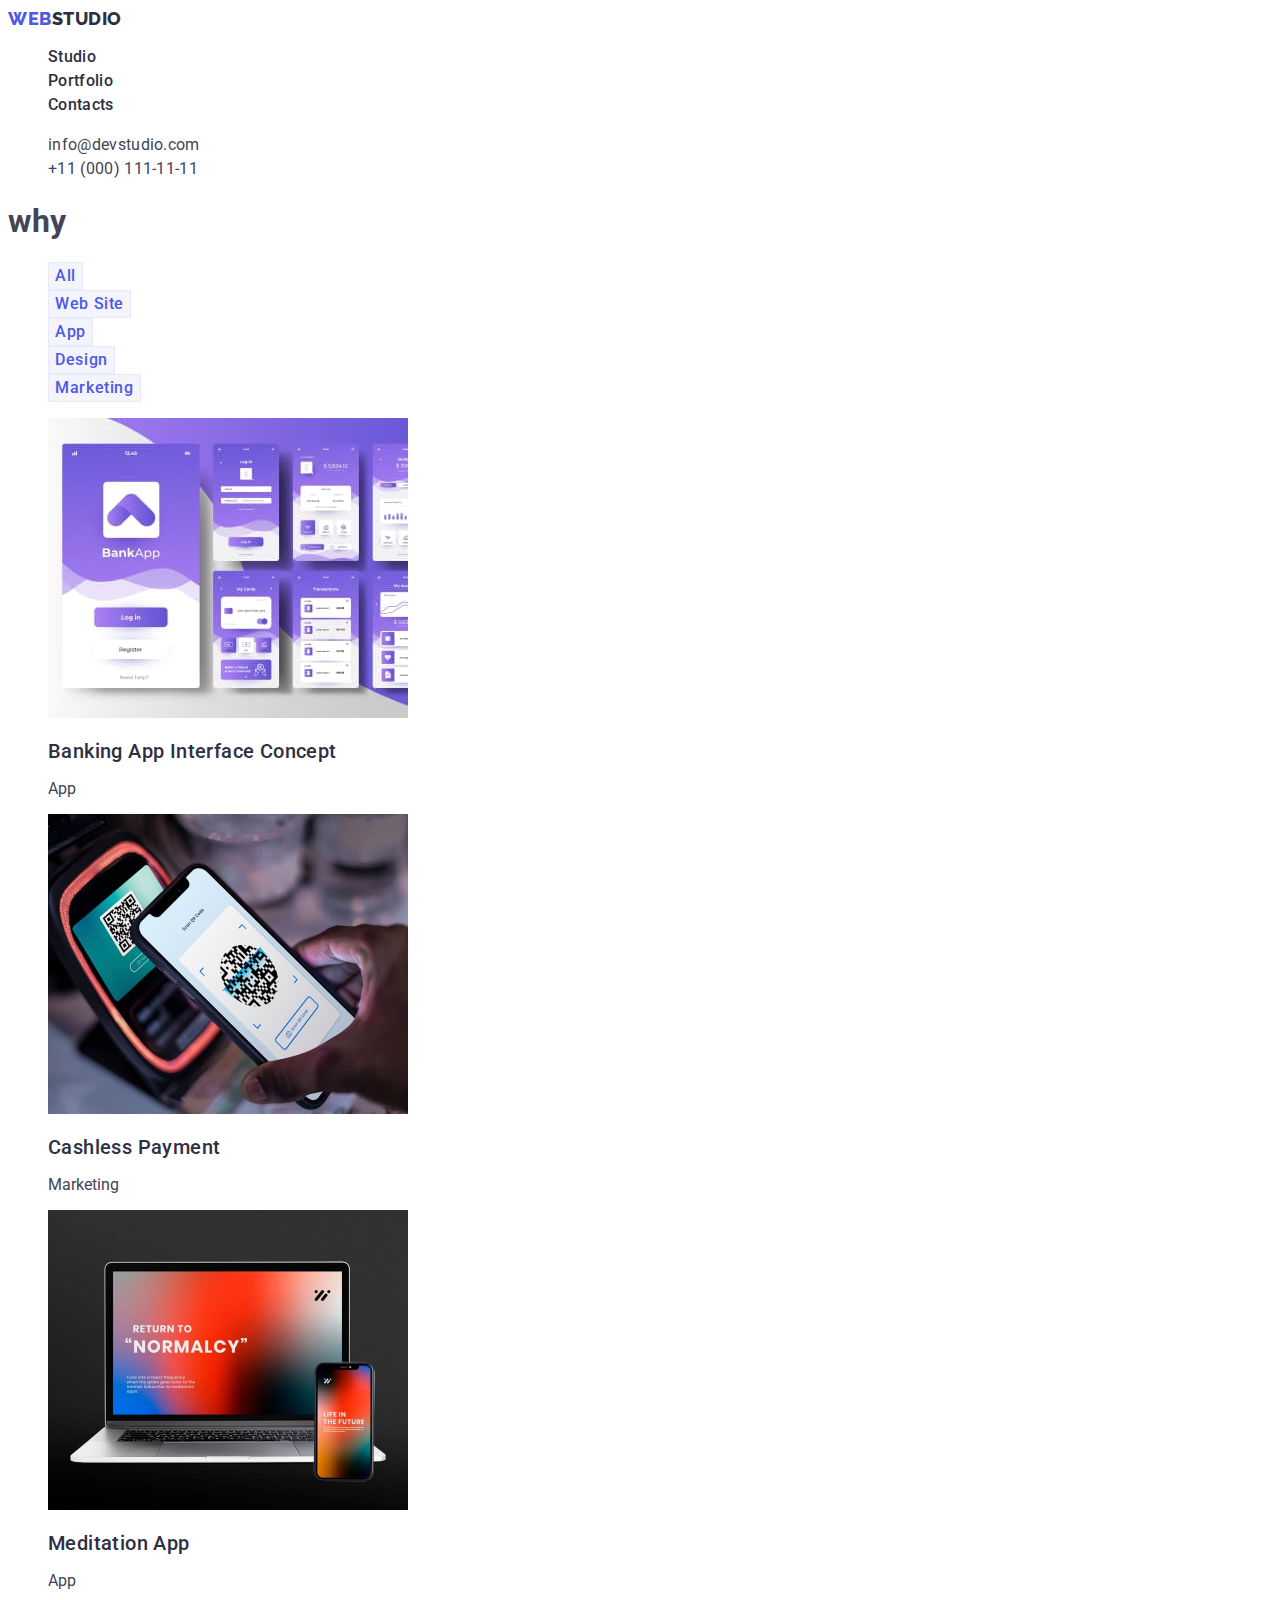
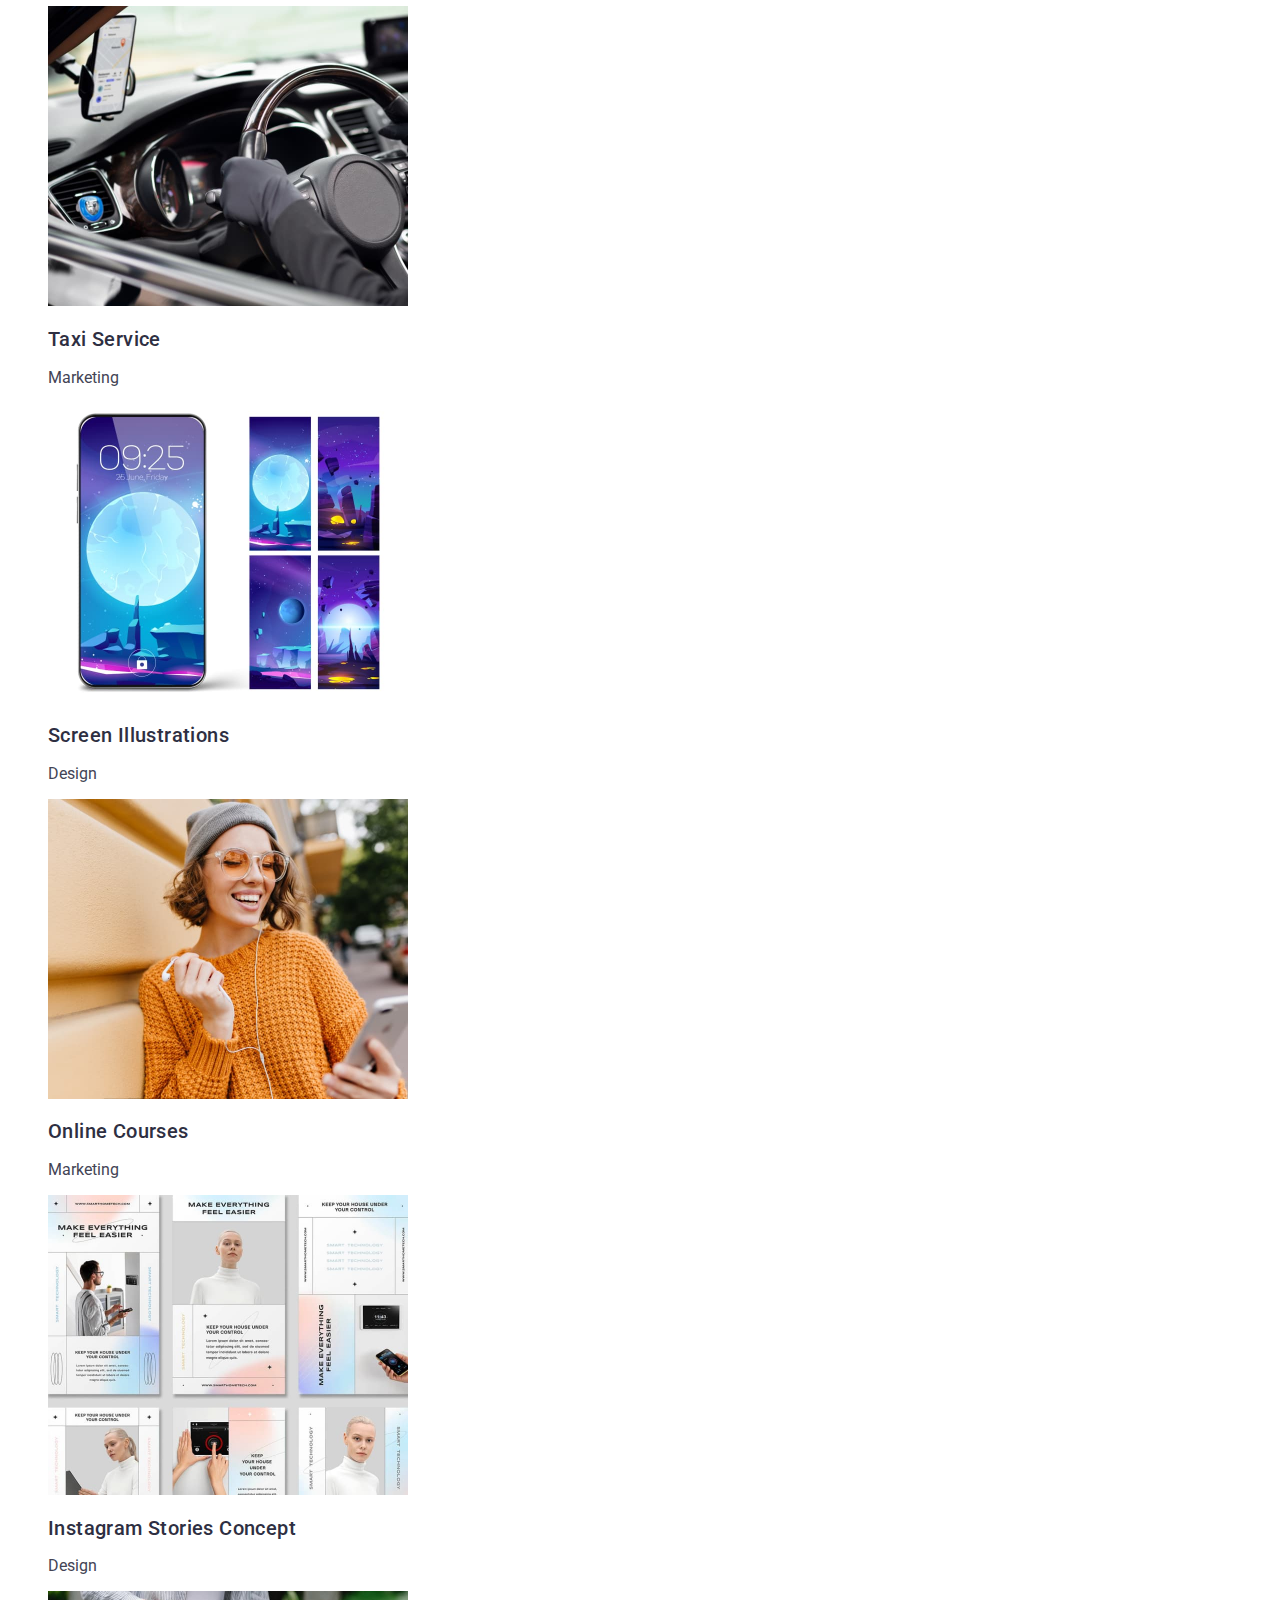
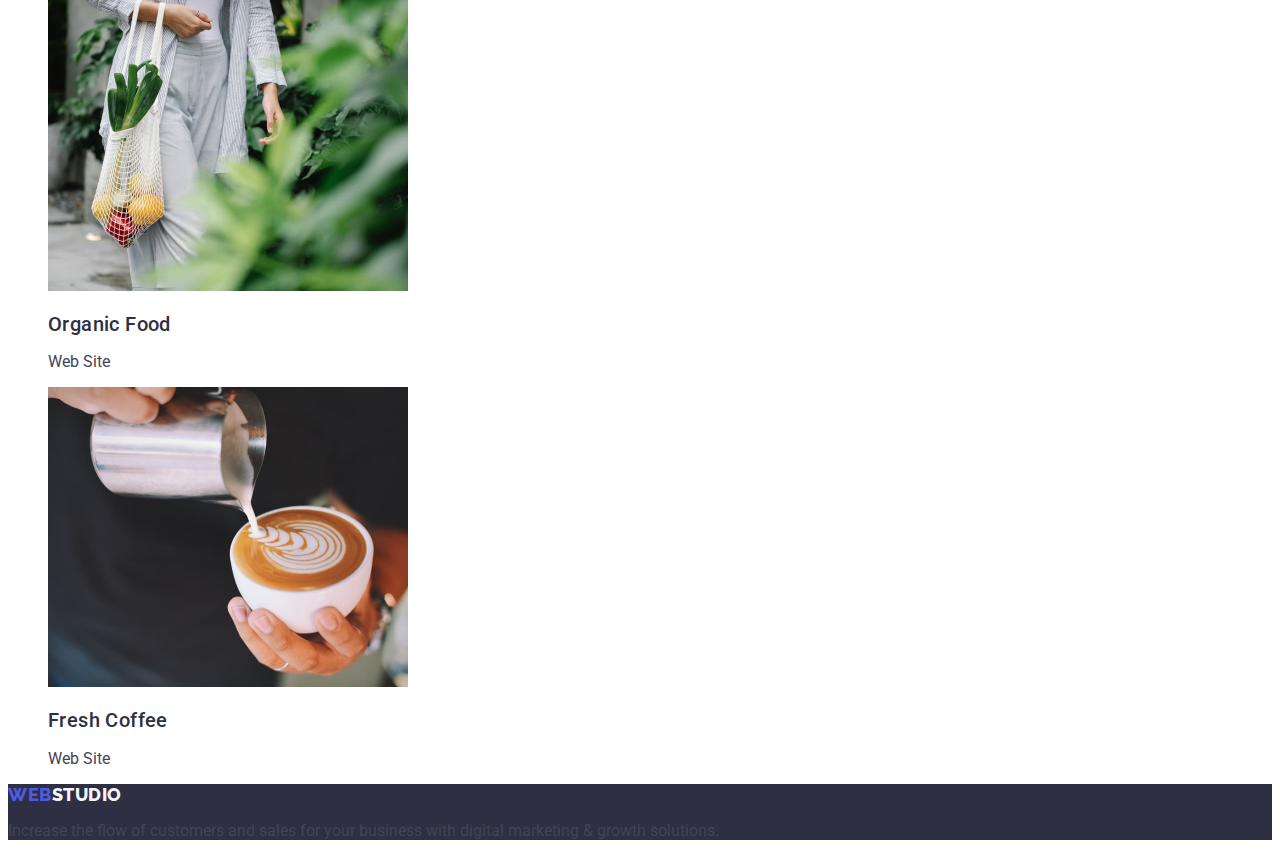
==== portfolio.html @ cf76af0b "?" ====
<!DOCTYPE html>
<html lang="en">
<head>
    <meta charset="UTF-8">
    <meta name="viewport" content="width=device-width, initial-scale=1.0">
    <title>Document</title>
    <link rel="stylesheet" href="./css/index.css">
    <link rel="preconnect" href="https://fonts.googleapis.com">
    <link rel="preconnect" href="https://fonts.gstatic.com" crossorigin>
    <link href="https://fonts.googleapis.com/css2?family=Raleway:wght@800&family=Roboto:wght@400;500;700;900&display=swap"
        rel="stylesheet">
</head>
<body>
    <header class="up">
        <nav>
            <a href="./index.html" class="logo link" >Web<span class="first-span">Studio</span></a>
            <ul class="list">
                <li><a href="./index.html" class="main-element link">Studio</a></li>
                <li><a href="./portfolio.html" class="main-element link">Portfolio</a></li>
                <li><a href="" class="main-element link">Contacts</a></li>
            </ul>
        </nav>
        <address class="contact-info">
            <ul class="list">
                <li><a href="mailto:info@devstudio.com" class="contact-data link">info@devstudio.com</a></li>
                <li><a href="tel:+110001111111" class="contact-data link">+11 (000) 111-11-11</a></li>
            </ul>
        </address>
    </header>
    <main>
        <section>
            <h1>why</h1>
            <ul class="list">
                <li><button type="button" class="for-clicking">All</button></li>
                <li><button type="button" class="for-clicking">Web Site</button></li>
                <li><button type="button" class="for-clicking">App</button></li>
                <li><button type="button" class="for-clicking">Design</button></li>
                <li><button type="button" class="for-clicking">Marketing</button></li>
            </ul>
        
            <ul class="list">
                <li>
                    <img src="./images/portfolio1.jpg" alt="purple bank app" width="360" height="300">
                    <h2 class="option">Banking App Interface Concept</h2>
                    <p class="description">App</p></li>
                <li>
                    <img src="./images/portfolio2.jpg" alt="scanning qr code" width="360" height="300">
                    <h2 class="option">Cashless Payment</h2>
                    <p class="description">Marketing</p></li>
                <li>
                    <img src="./images/portfolio3.jpg" alt="laptop and phone with colorfoul displays" width="360" height="300">
                    <h2 class="option">Meditation App</h2>
                    <p class="description">App</p></li>
                <li>
                    <img src="./images/portfolio4.jpg" alt="driver using navigation on their phone" width="360" height="300">
                    <h2 class="option">Taxi Service</h2>
                    <p class="description">Marketing</p></li>
                <li>
                    <img src="./images/portfolio5.jpg" alt="display designs" width="360" height="300">
                    <h2 class="option">Screen Illustrations</h2>
                    <p class="description">Design</p></li>
                <li>
                    <img src="./images/portfolio6.jpg" alt="woman in yellow swetsirt laughing" width="360" height="300">
                    <h2 class="option">Online Courses</h2>
                    <p class="description">Marketing</p></li>
                <li>
                    <img src="./images/portfolio7.jpg" alt="various sites" width="360" height="300">
                    <h2 class="option">Instagram Stories Concept</h2>
                    <p class="description">Design</p></li>
                <li>
                    <img src="./images/portfolio8.jpg" alt="person carring their groceries" width="360" height="300">
                    <h2 class="option">Organic Food</h2>
                    <p class="description">Web Site</p></li>
                <li>
                    <img src="./images/portfolio9.jpg" alt="barista pouring coffie to the cup" width="360" height="300">
                    <h2 class="option">Fresh Coffee</h2>
                    <p class="description">Web Site</p></li>
            </ul>

        </section>

    </main>
    <footer class="down">
        <a href="./index.html" class="logo link">Web<span class="second-span">Studio</span></a>
        <p>Increase the flow of customers and sales for your business with digital marketing & growth solutions.</p>
    </footer>
</body>

</html>
---- css/index.css ----
body {
    font-family: 'Roboto', sans-serif;
    color: #434455;
}
.logo {
    text-decoration: none;
    font-family: 'Raleway', sans-serif;
    font-size: 18px;
    font-weight: 800;
    line-height: 1.17;
    letter-spacing: 0.03em;
    color: #4D5AE5;
    text-transform: uppercase;

}
.logo > .first-span {
    color:#2E2F42;;
}
.list {
    list-style: none;
}
.main-element {
    text-decoration: none;
    font-size: 16px;
    font-weight: 500;
    line-height: 1.5;
    letter-spacing: 0.02em;
    color: #2e2f42;
    
}
.main-element:hover,
.main-element:focus {
    color: #404bbf;
}

.contact-info {
    font-style: normal;
}
.contact-data {
    text-decoration: none;
    font-size: 16px;
    color: #434455;
    line-height: 1.5;
    letter-spacing: 0.02em;
}
.contact-data:hover,
.contact-data:focus {
    color: #404bbf;
}

.for-clicking {
    font-family: 'Roboto', sans-serif;
    font-size: 16px;
    font-weight: 500;
    text-align: center;
    line-height: 1.5;
    letter-spacing: 0.04em;
    color: #4D5AE5;
    background-color: #F4F4FD;
    border: 1px solid #E7E9FC;
    cursor: pointer;

}
.for-clicking:hover,:focus {
    background-color: #404BBF;
    color: #FFFFFF;
}
.option {
    font-size: 20px;
    font-weight: 500;
    line-height: 1,2;
    letter-spacing: 0.02em;
    color: #2e2f42;

}
.description {
    color: #434455;
    font-size: 16px;
    line-height: 1,5;

}
.down {
    background-color: #2e2f42;
}
.logo > .second-span {
    color: #F4F4FD;
}
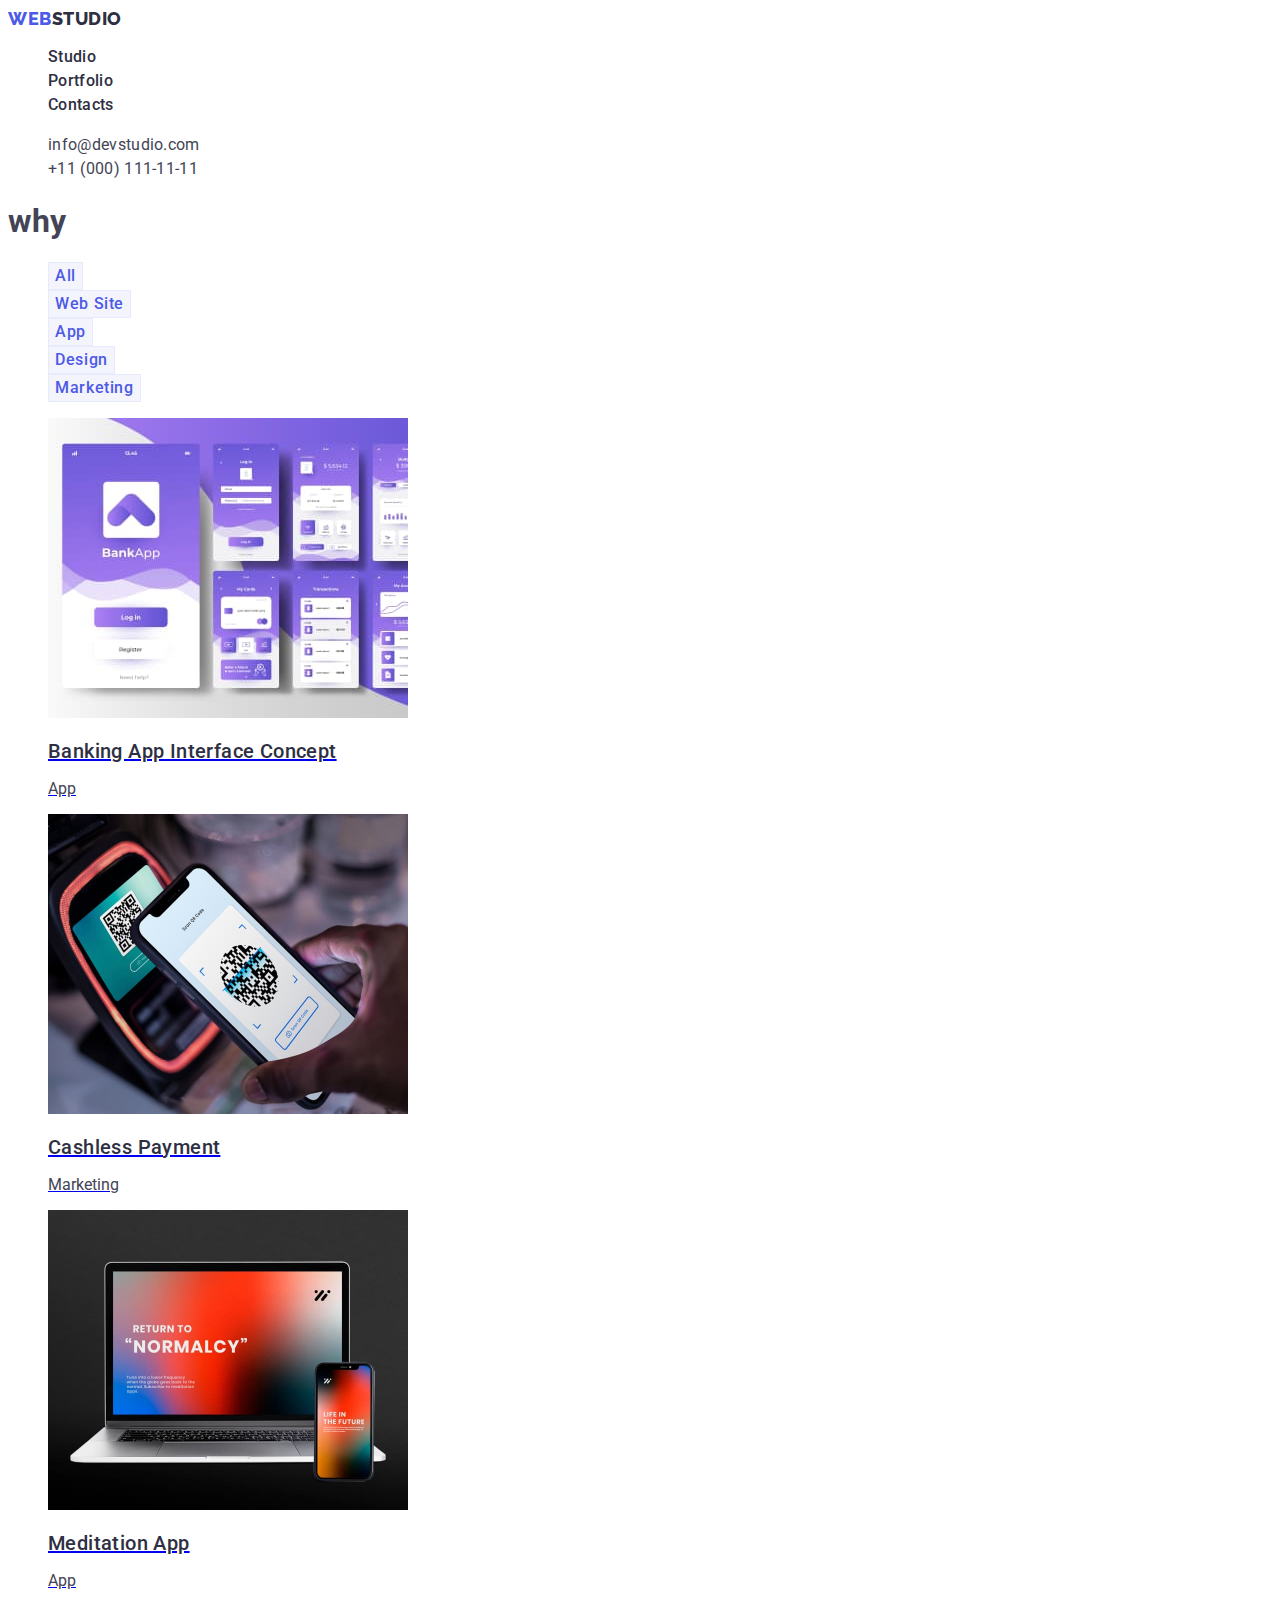
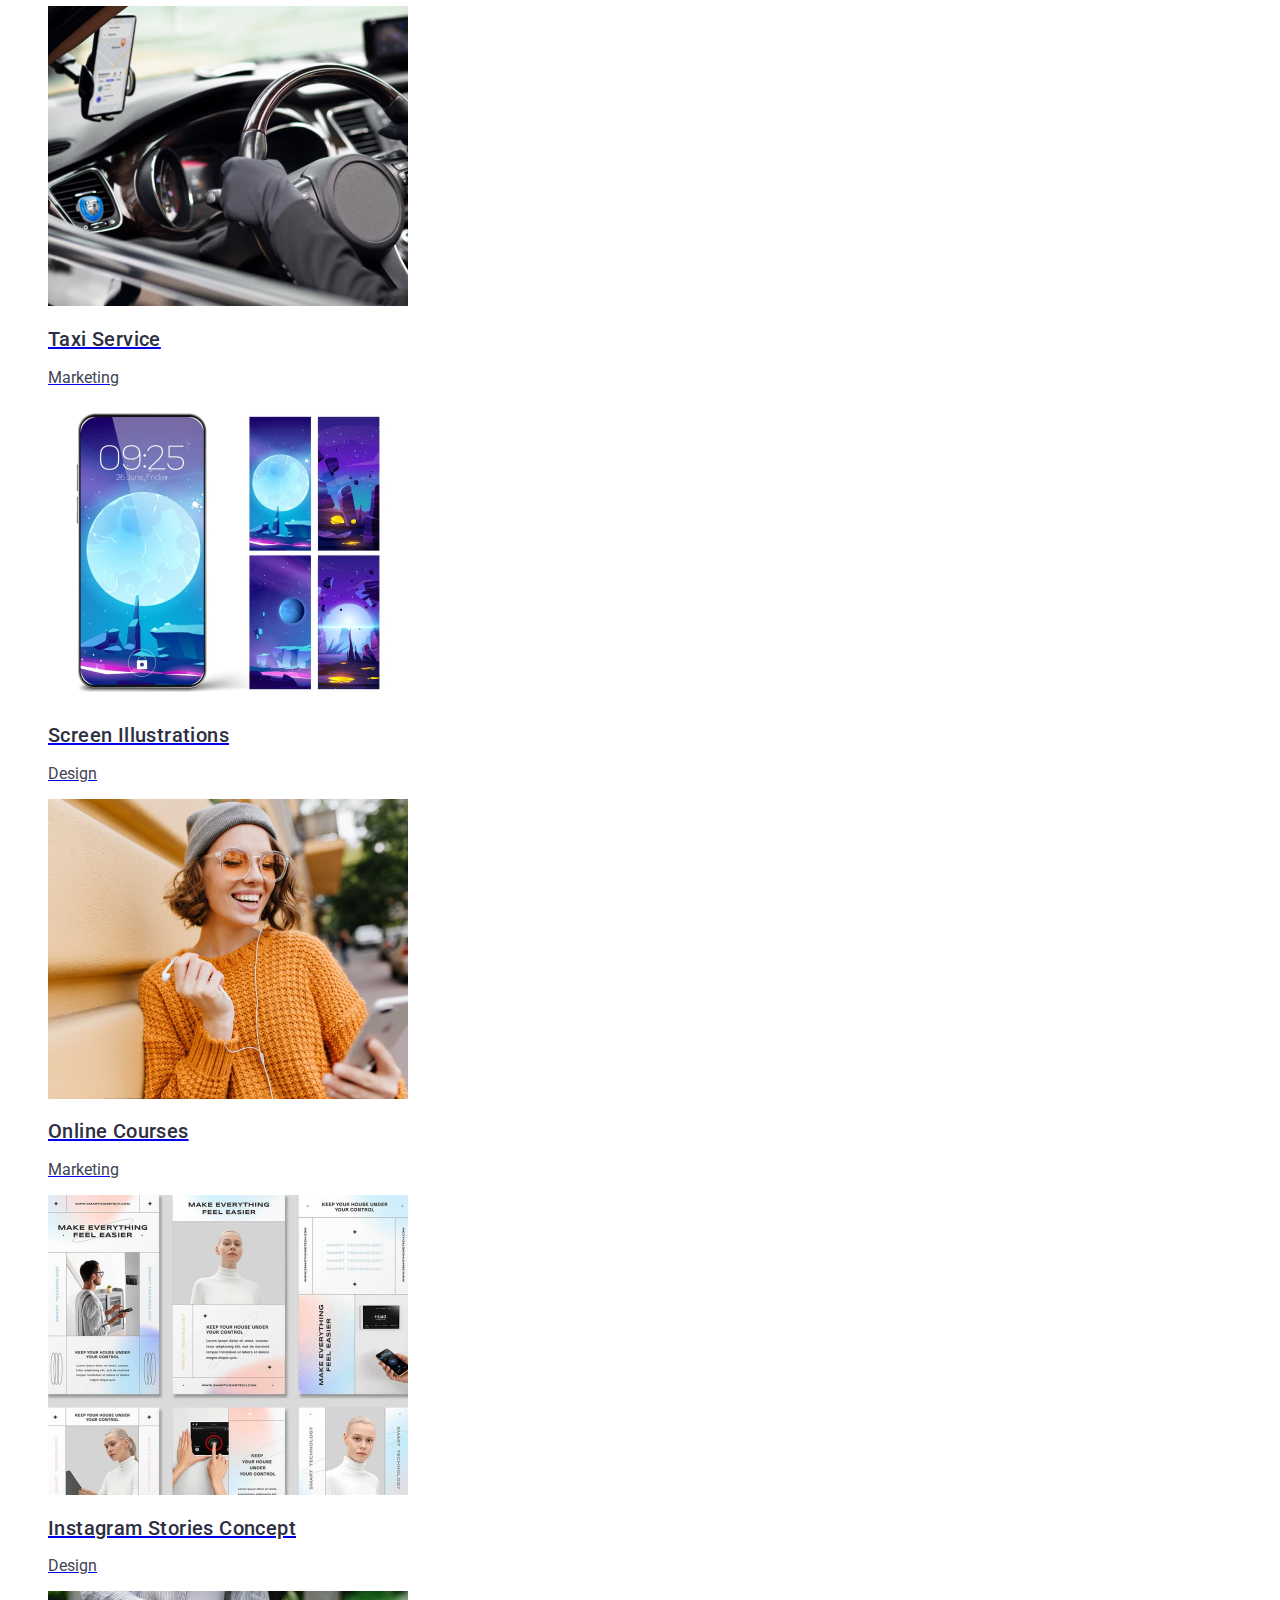
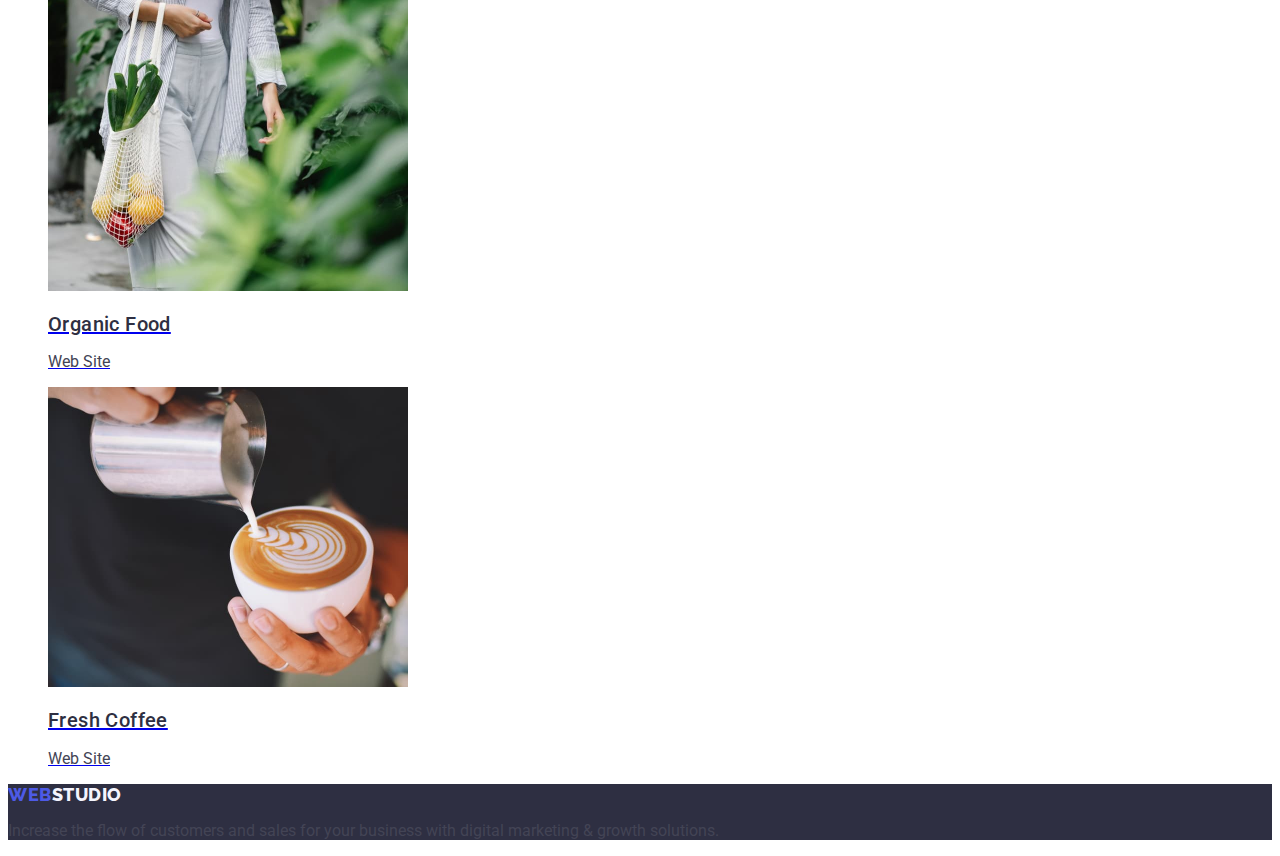
==== commit a5d8364a: "Update portfolio.html" ====
--- a/portfolio.html
+++ b/portfolio.html
@@ -40,41 +40,59 @@
         
             <ul class="list">
                 <li>
+                    <a href="link">
                     <img src="./images/portfolio1.jpg" alt="purple bank app" width="360" height="300">
                     <h2 class="option">Banking App Interface Concept</h2>
-                    <p class="description">App</p></li>
+                    <p class="description">App</p></a>
+                </li>
                 <li>
+                    <a href="link">
                     <img src="./images/portfolio2.jpg" alt="scanning qr code" width="360" height="300">
                     <h2 class="option">Cashless Payment</h2>
-                    <p class="description">Marketing</p></li>
+                    <p class="description">Marketing</p></a>
+                </li>
                 <li>
+                    <a href="link">
                     <img src="./images/portfolio3.jpg" alt="laptop and phone with colorfoul displays" width="360" height="300">
                     <h2 class="option">Meditation App</h2>
-                    <p class="description">App</p></li>
+                    <p class="description">App</p></a>
+                </li>
                 <li>
+                    <a href="link">
                     <img src="./images/portfolio4.jpg" alt="driver using navigation on their phone" width="360" height="300">
                     <h2 class="option">Taxi Service</h2>
-                    <p class="description">Marketing</p></li>
+                    <p class="description">Marketing</p></a>
+                </li>
                 <li>
+                    <a href="link">
                     <img src="./images/portfolio5.jpg" alt="display designs" width="360" height="300">
                     <h2 class="option">Screen Illustrations</h2>
-                    <p class="description">Design</p></li>
+                    <p class="description">Design</p></a>
+                </li>
                 <li>
+                    <a href="link">
                     <img src="./images/portfolio6.jpg" alt="woman in yellow swetsirt laughing" width="360" height="300">
                     <h2 class="option">Online Courses</h2>
-                    <p class="description">Marketing</p></li>
+                    <p class="description">Marketing</p></a>
+                </li>
                 <li>
+                    <a href="link">
                     <img src="./images/portfolio7.jpg" alt="various sites" width="360" height="300">
                     <h2 class="option">Instagram Stories Concept</h2>
-                    <p class="description">Design</p></li>
+                    <p class="description">Design</p></a>
+                </li>
                 <li>
+                    <a href="link">
                     <img src="./images/portfolio8.jpg" alt="person carring their groceries" width="360" height="300">
                     <h2 class="option">Organic Food</h2>
-                    <p class="description">Web Site</p></li>
+                    <p class="description">Web Site</p></a>
+                </li>
                 <li>
+                    <a href="link">
                     <img src="./images/portfolio9.jpg" alt="barista pouring coffie to the cup" width="360" height="300">
                     <h2 class="option">Fresh Coffee</h2>
-                    <p class="description">Web Site</p></li>
+                    <p class="description">Web Site</p></a>
+                </li>
             </ul>
 
         </section>
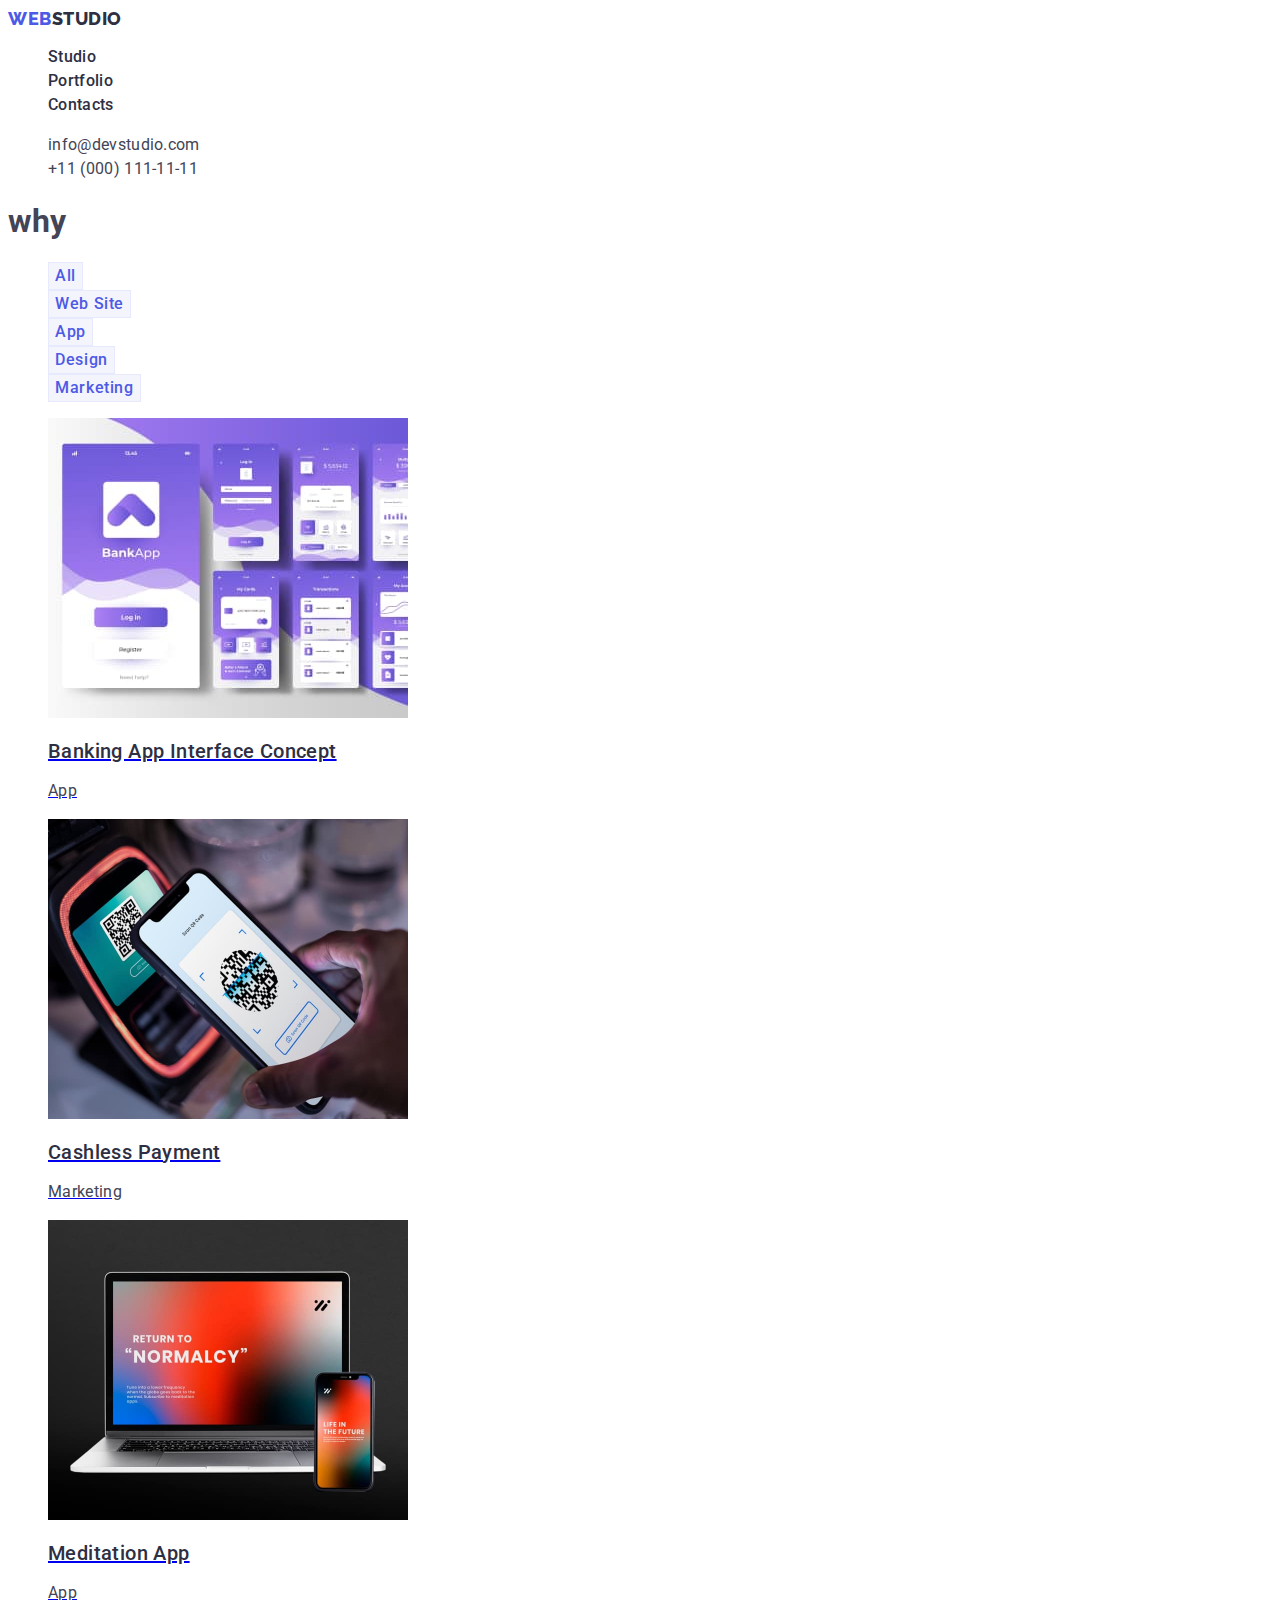
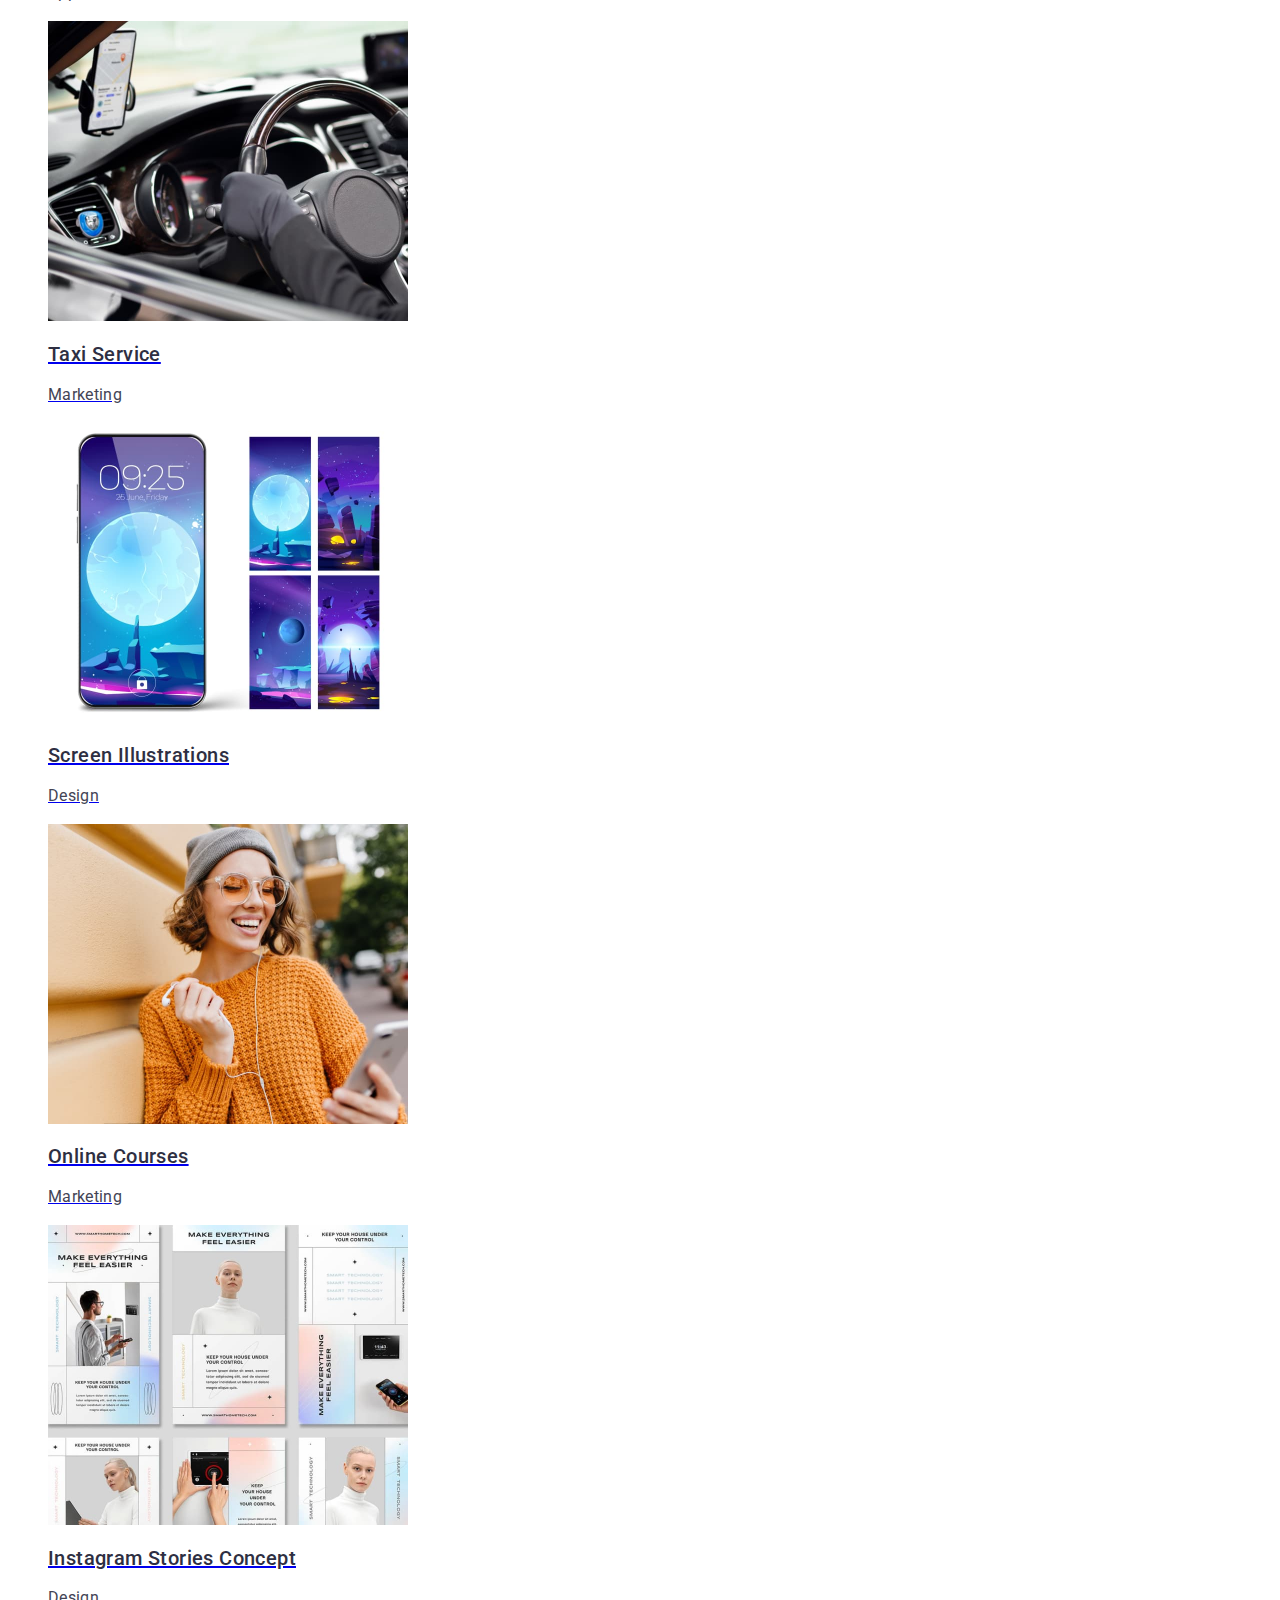
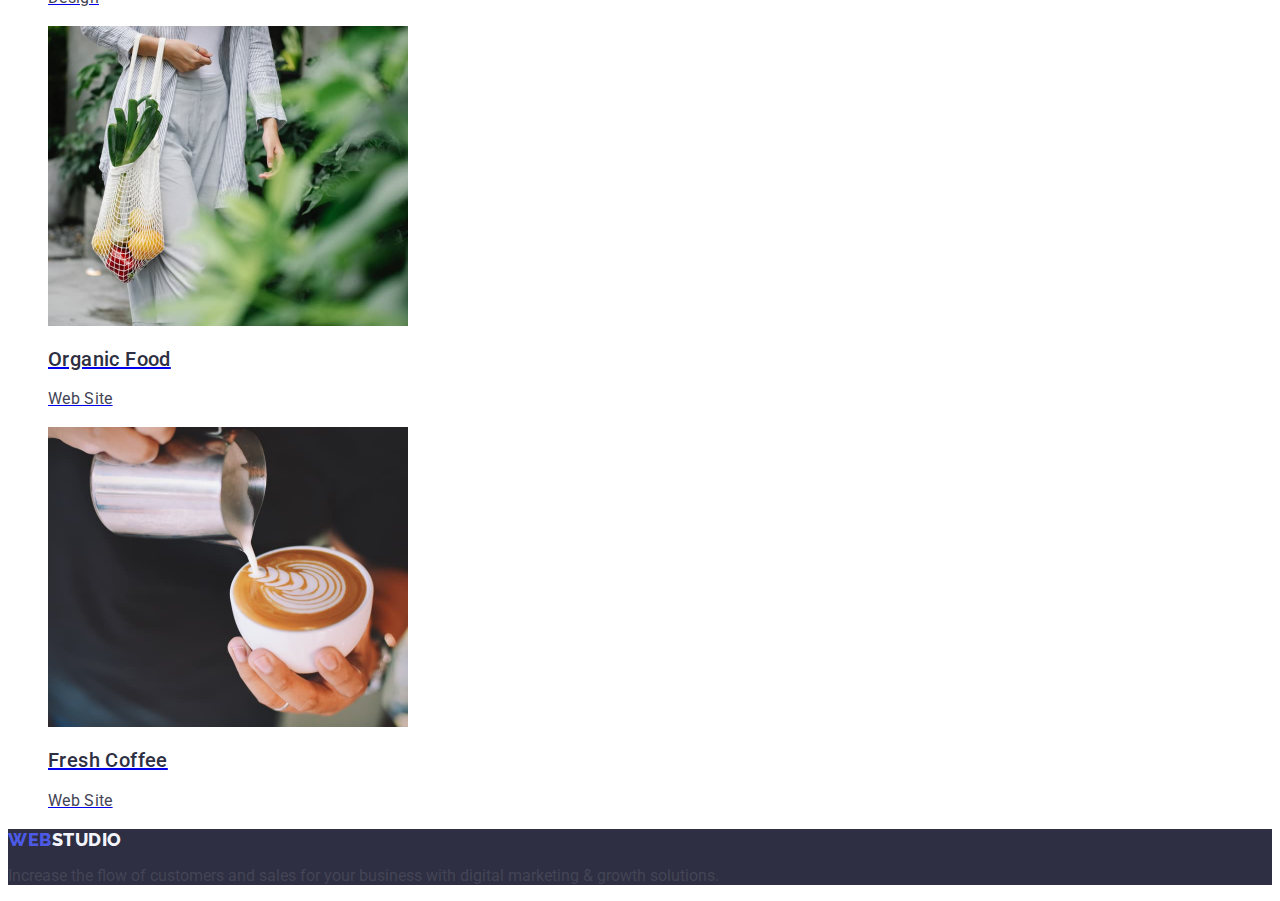
==== commit fd32cad6: "?" ====
--- a/portfolio.html
+++ b/portfolio.html
@@ -40,58 +40,58 @@
         
             <ul class="list">
                 <li>
-                    <a href="link">
+                    <a href="a link">
                     <img src="./images/portfolio1.jpg" alt="purple bank app" width="360" height="300">
-                    <h2 class="option">Banking App Interface Concept</h2>
-                    <p class="description">App</p></a>
+                    <h2 class="option link">Banking App Interface Concept</h2>
+                    <p class="description link">App</p></a>
                 </li>
                 <li>
-                    <a href="link">
+                    <a href="a link">
                     <img src="./images/portfolio2.jpg" alt="scanning qr code" width="360" height="300">
-                    <h2 class="option">Cashless Payment</h2>
-                    <p class="description">Marketing</p></a>
+                    <h2 class="option link">Cashless Payment</h2>
+                    <p class="description link">Marketing</p></a>
                 </li>
                 <li>
-                    <a href="link">
+                    <a href="a link">
                     <img src="./images/portfolio3.jpg" alt="laptop and phone with colorfoul displays" width="360" height="300">
-                    <h2 class="option">Meditation App</h2>
-                    <p class="description">App</p></a>
+                    <h2 class="option link">Meditation App</h2>
+                    <p class="description link">App</p></a>
                 </li>
                 <li>
-                    <a href="link">
+                    <a href="a link">
                     <img src="./images/portfolio4.jpg" alt="driver using navigation on their phone" width="360" height="300">
-                    <h2 class="option">Taxi Service</h2>
-                    <p class="description">Marketing</p></a>
+                    <h2 class="option link">Taxi Service</h2>
+                    <p class="description link">Marketing</p></a>
                 </li>
                 <li>
-                    <a href="link">
+                    <a href="a link">
                     <img src="./images/portfolio5.jpg" alt="display designs" width="360" height="300">
-                    <h2 class="option">Screen Illustrations</h2>
-                    <p class="description">Design</p></a>
+                    <h2 class="option link">Screen Illustrations</h2>
+                    <p class="description link">Design</p></a>
                 </li>
                 <li>
-                    <a href="link">
+                    <a href="a link">
                     <img src="./images/portfolio6.jpg" alt="woman in yellow swetsirt laughing" width="360" height="300">
-                    <h2 class="option">Online Courses</h2>
-                    <p class="description">Marketing</p></a>
+                    <h2 class="option link">Online Courses</h2>
+                    <p class="description link">Marketing</p></a>
                 </li>
                 <li>
-                    <a href="link">
+                    <a href="a link">
                     <img src="./images/portfolio7.jpg" alt="various sites" width="360" height="300">
-                    <h2 class="option">Instagram Stories Concept</h2>
-                    <p class="description">Design</p></a>
+                    <h2 class="option link">Instagram Stories Concept</h2>
+                    <p class="description link">Design</p></a>
                 </li>
                 <li>
-                    <a href="link">
+                    <a href="a link">
                     <img src="./images/portfolio8.jpg" alt="person carring their groceries" width="360" height="300">
-                    <h2 class="option">Organic Food</h2>
-                    <p class="description">Web Site</p></a>
+                    <h2 class="option link">Organic Food</h2>
+                    <p class="description link">Web Site</p></a>
                 </li>
                 <li>
-                    <a href="link">
+                    <a href="a link">
                     <img src="./images/portfolio9.jpg" alt="barista pouring coffie to the cup" width="360" height="300">
-                    <h2 class="option">Fresh Coffee</h2>
-                    <p class="description">Web Site</p></a>
+                    <h2 class="option link">Fresh Coffee</h2>
+                    <p class="description link">Web Site</p></a>
                 </li>
             </ul>
 
--- a/css/index.css
+++ b/css/index.css
@@ -65,18 +65,24 @@
     background-color: #404BBF;
     color: #FFFFFF;
 }
+.a {
+    text-decoration: none;
+}
 .option {
+    text-decoration: none;
     font-size: 20px;
     font-weight: 500;
-    line-height: 1,2;
+    line-height: 1.2;
     letter-spacing: 0.02em;
     color: #2e2f42;
 
 }
 .description {
+    text-decoration: none;
     color: #434455;
     font-size: 16px;
-    line-height: 1,5;
+    line-height: 1.5;
+    letter-spacing: 0.02em;
 
 }
 .down {
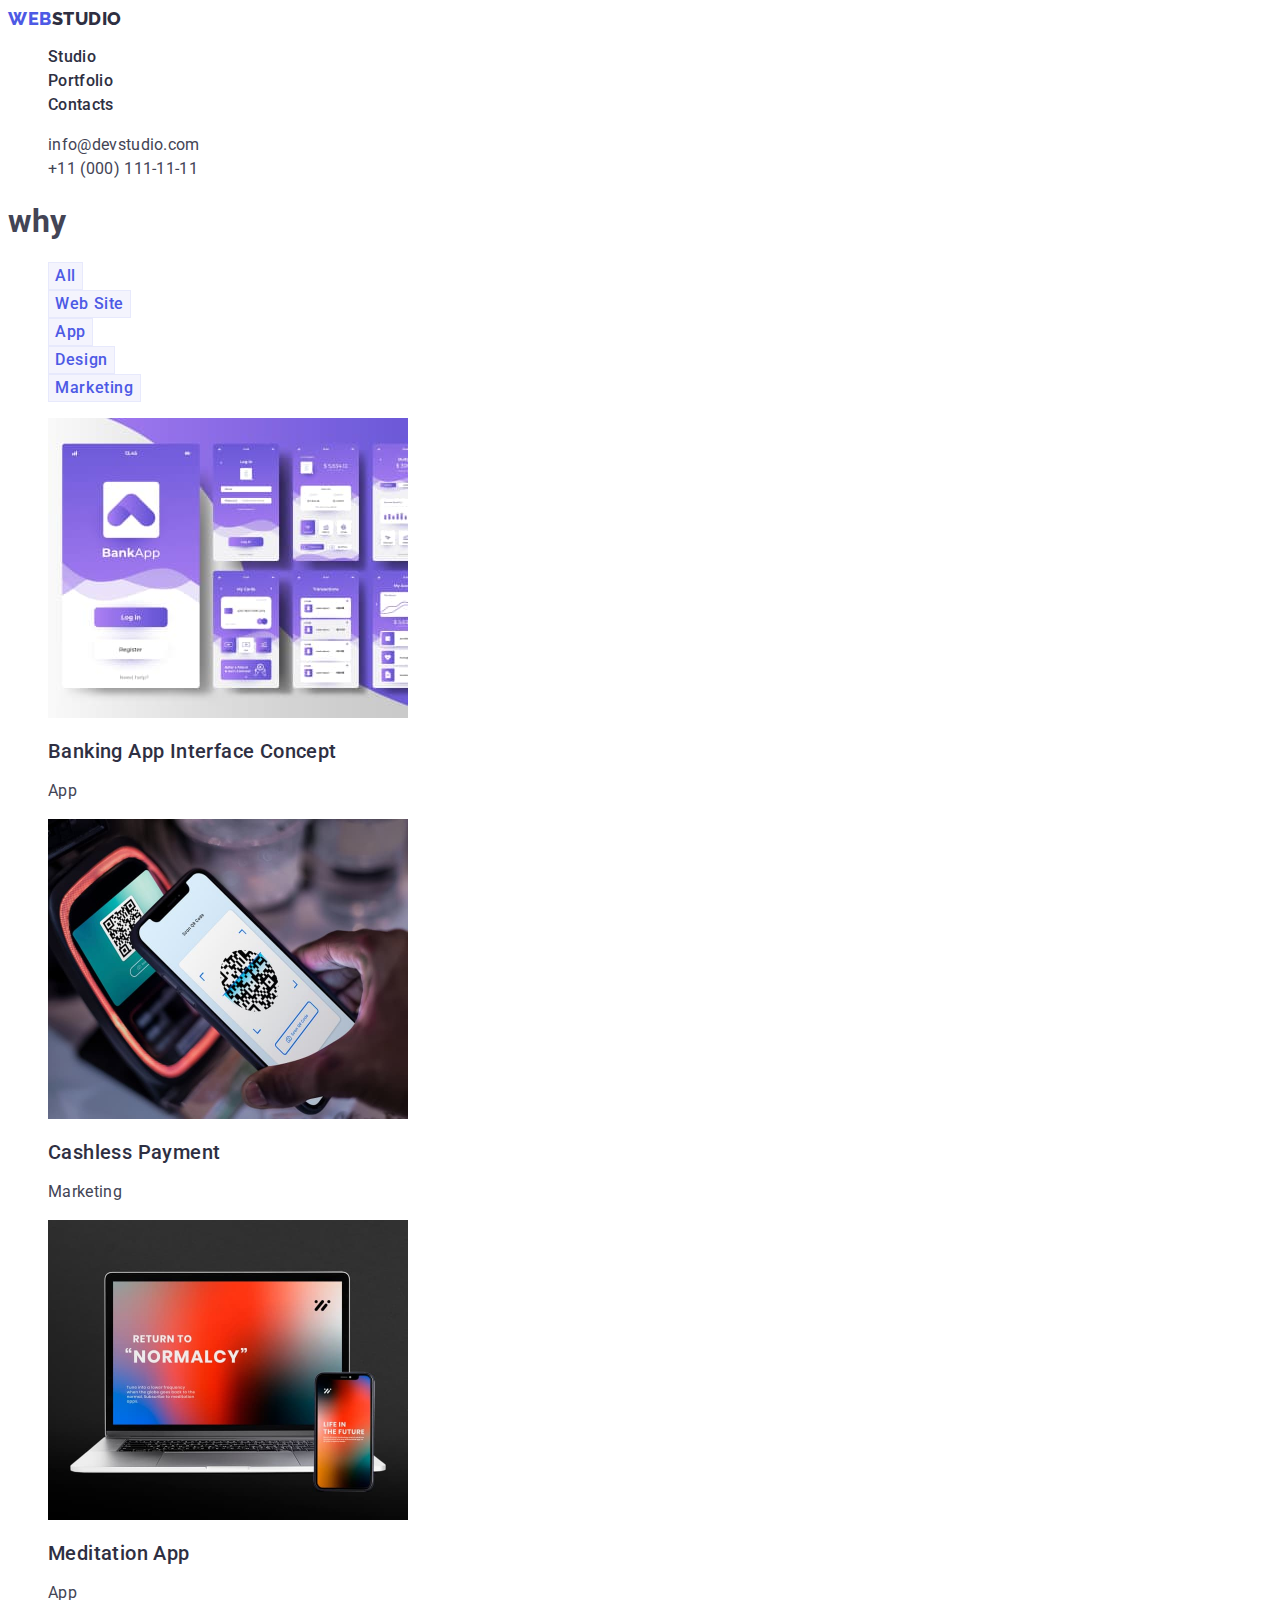
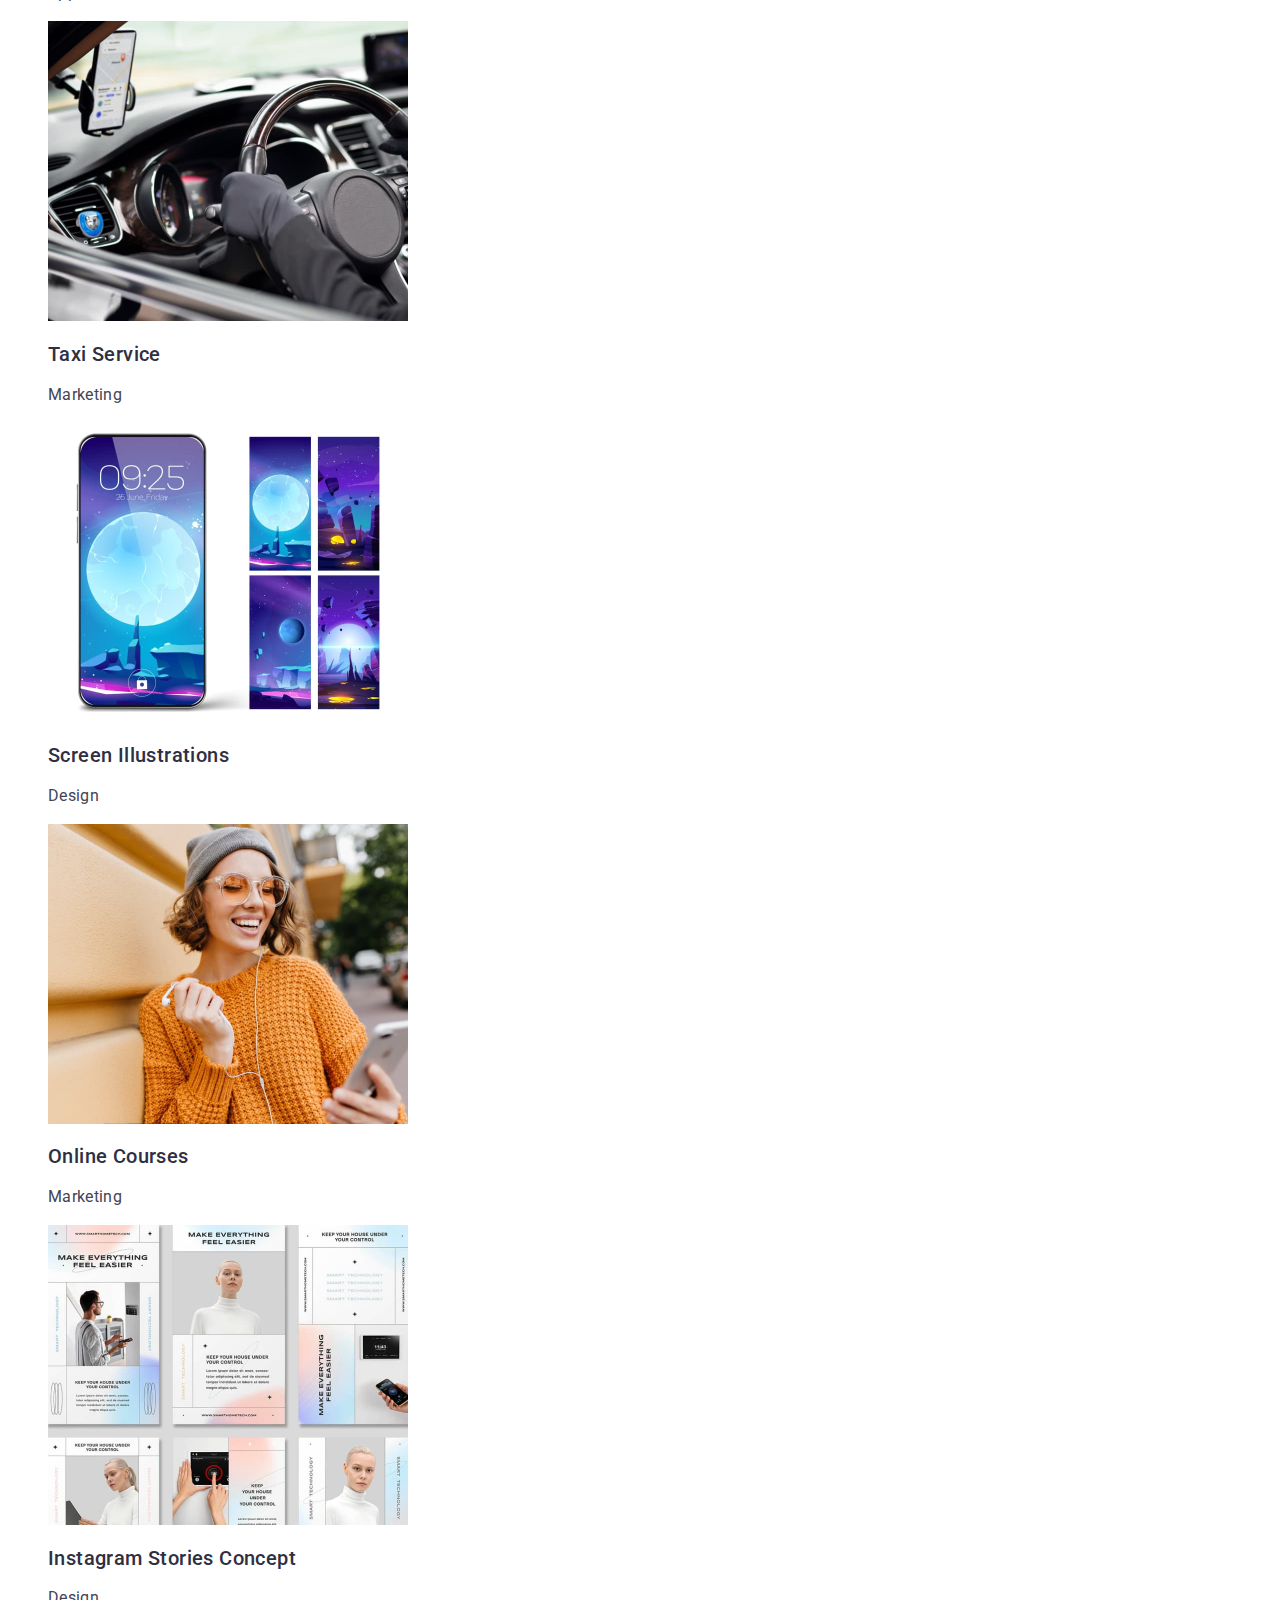
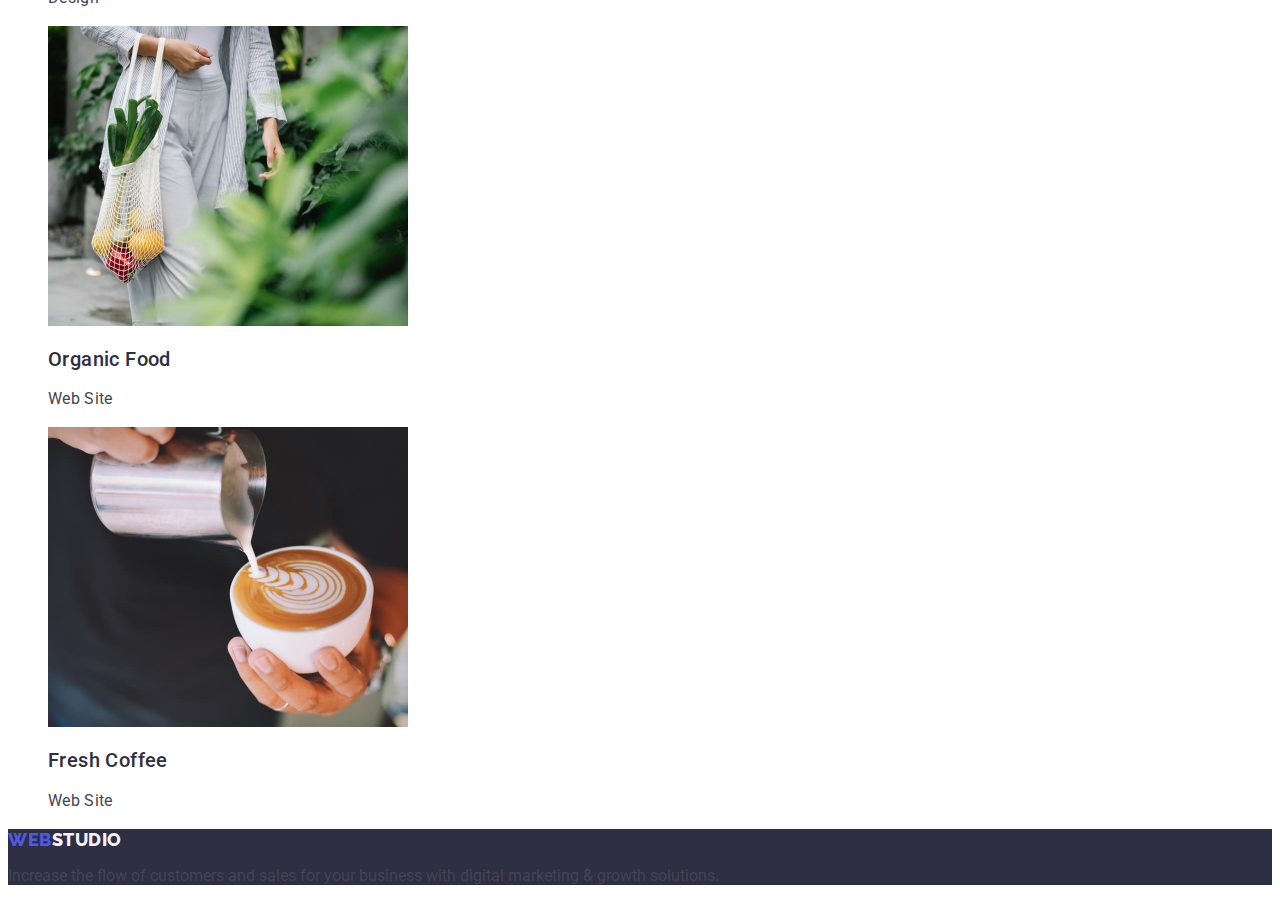
==== commit 03b30ae6: "class" ====
--- a/portfolio.html
+++ b/portfolio.html
@@ -40,55 +40,55 @@
         
             <ul class="list">
                 <li>
-                    <a href="a link">
+                    <a href="a link" class="a">
                     <img src="./images/portfolio1.jpg" alt="purple bank app" width="360" height="300">
                     <h2 class="option link">Banking App Interface Concept</h2>
                     <p class="description link">App</p></a>
                 </li>
                 <li>
-                    <a href="a link">
+                    <a href="a link" class="a">
                     <img src="./images/portfolio2.jpg" alt="scanning qr code" width="360" height="300">
                     <h2 class="option link">Cashless Payment</h2>
                     <p class="description link">Marketing</p></a>
                 </li>
                 <li>
-                    <a href="a link">
+                    <a href="a link" class="a">
                     <img src="./images/portfolio3.jpg" alt="laptop and phone with colorfoul displays" width="360" height="300">
                     <h2 class="option link">Meditation App</h2>
                     <p class="description link">App</p></a>
                 </li>
                 <li>
-                    <a href="a link">
+                    <a href="a link" class="a">
                     <img src="./images/portfolio4.jpg" alt="driver using navigation on their phone" width="360" height="300">
                     <h2 class="option link">Taxi Service</h2>
                     <p class="description link">Marketing</p></a>
                 </li>
                 <li>
-                    <a href="a link">
+                    <a href="a link" class="a">
                     <img src="./images/portfolio5.jpg" alt="display designs" width="360" height="300">
                     <h2 class="option link">Screen Illustrations</h2>
                     <p class="description link">Design</p></a>
                 </li>
                 <li>
-                    <a href="a link">
+                    <a href="a link" class="a">
                     <img src="./images/portfolio6.jpg" alt="woman in yellow swetsirt laughing" width="360" height="300">
                     <h2 class="option link">Online Courses</h2>
                     <p class="description link">Marketing</p></a>
                 </li>
                 <li>
-                    <a href="a link">
+                    <a href="a link" class="a">
                     <img src="./images/portfolio7.jpg" alt="various sites" width="360" height="300">
                     <h2 class="option link">Instagram Stories Concept</h2>
                     <p class="description link">Design</p></a>
                 </li>
                 <li>
-                    <a href="a link">
+                    <a href="a link" class="a">
                     <img src="./images/portfolio8.jpg" alt="person carring their groceries" width="360" height="300">
                     <h2 class="option link">Organic Food</h2>
                     <p class="description link">Web Site</p></a>
                 </li>
                 <li>
-                    <a href="a link">
+                    <a href="a link" class="a">
                     <img src="./images/portfolio9.jpg" alt="barista pouring coffie to the cup" width="360" height="300">
                     <h2 class="option link">Fresh Coffee</h2>
                     <p class="description link">Web Site</p></a>
--- a/css/index.css
+++ b/css/index.css
@@ -69,7 +69,6 @@
     text-decoration: none;
 }
 .option {
-    text-decoration: none;
     font-size: 20px;
     font-weight: 500;
     line-height: 1.2;
@@ -78,7 +77,6 @@
 
 }
 .description {
-    text-decoration: none;
     color: #434455;
     font-size: 16px;
     line-height: 1.5;
